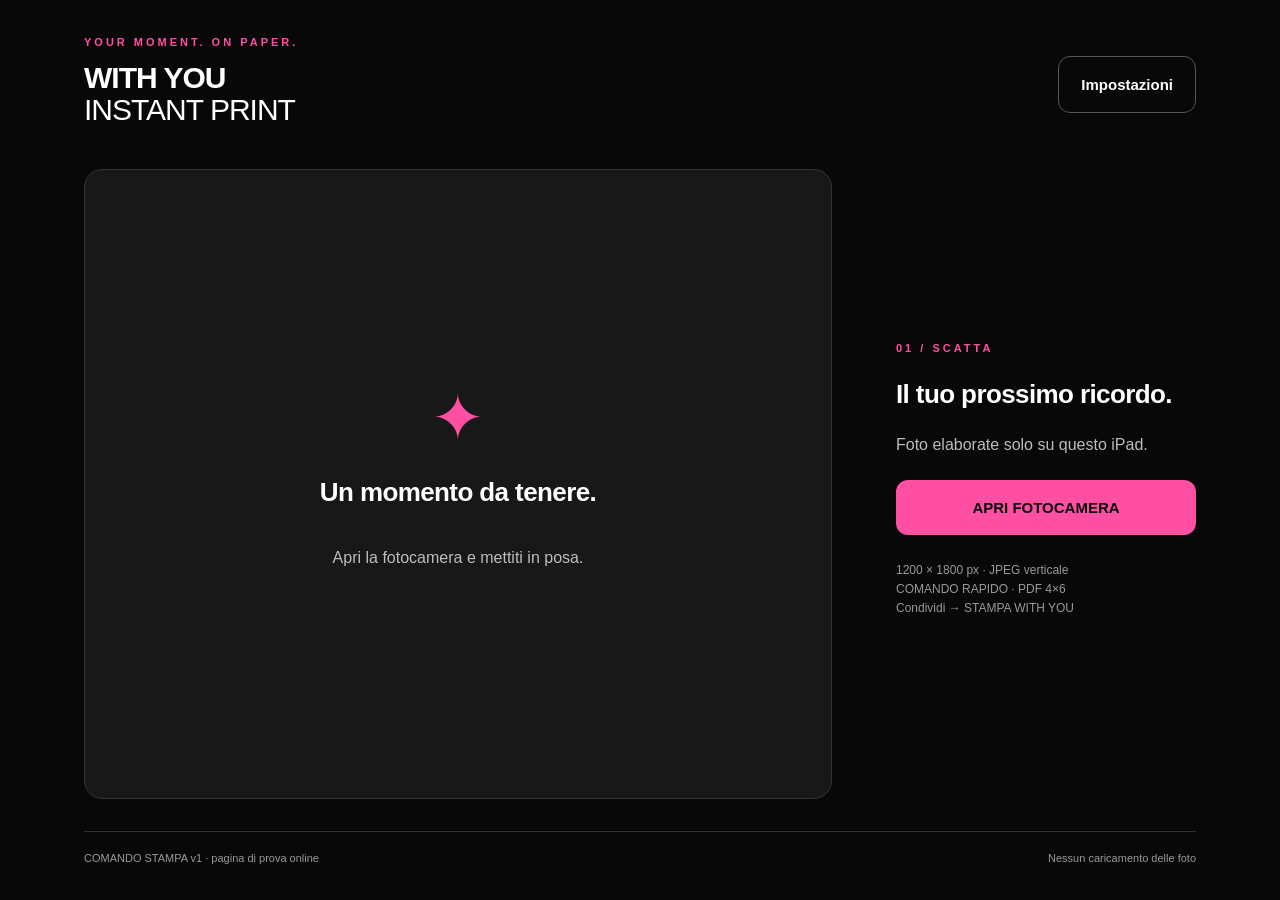
==== comando-stampa.html @ e41224db "Add files via upload" ====
<!doctype html>
<html lang="it"><head><meta charset="utf-8"><meta name="viewport" content="width=device-width,initial-scale=1,viewport-fit=cover"><meta name="theme-color" content="#080808"><meta name="apple-mobile-web-app-capable" content="yes"><meta name="apple-mobile-web-app-status-bar-style" content="black-translucent"><link rel="manifest" href="manifest.webmanifest"><link rel="apple-touch-icon" href="icon.png"><link rel="stylesheet" href="shortcut-v1.css"><title>WITH YOU · COMANDO STAMPA</title></head>
<body><main id="app"><header><div><small>YOUR MOMENT. ON PAPER.</small><h1>WITH YOU<br><span>INSTANT PRINT</span></h1></div><button id="settingsButton" class="outline">Impostazioni</button></header><section class="studio"><div class="view"><video id="camera" autoplay muted playsinline hidden></video><img id="preview" alt="Anteprima del composito da stampare" hidden><div id="placeholder"><span class="star">✦</span><h2>Un momento da tenere.</h2><p>Apri la fotocamera e mettiti in posa.</p></div><img id="frameGuide" alt="" hidden><img id="logoGuide" alt="" hidden></div><div class="controls"><p class="step" id="step">01 / SCATTA</p><h2 id="heading">Il tuo prossimo ricordo.</h2><p id="status" role="status" aria-live="polite">Foto elaborate solo su questo iPad.</p><button id="start">APRI FOTOCAMERA</button><button id="snap" hidden disabled>SCATTA FOTO</button><button id="print" hidden disabled>STAMPA WITH YOU</button><button id="openPDF" class="white" hidden>APRI PDF · METODO SICURO</button><button id="retake" class="white" hidden>RIFAI FOTO</button><button id="next" class="outline" hidden>NUOVA FOTO</button><button id="flip" class="outline" hidden>Cambia fotocamera</button><p class="note">1200 × 1800 px · JPEG verticale<br>COMANDO RAPIDO · PDF 4×6<br>Condividi → STAMPA WITH YOU</p></div></section><footer><span id="offline">Preparazione offline…</span><span>Nessun caricamento delle foto</span></footer>
<dialog id="settings"><form method="dialog"><header><h2>Il tuo stile.</h2><button class="outline">Chiudi</button></header></form><p>Cornice e logo restano su questo dispositivo. Le foto no.</p><label>Cornice PNG trasparente · consigliata 1200 × 1800<input id="frameFile" type="file" accept="image/png"></label><button id="removeFrame" class="outline">Rimuovi cornice</button><label>Logo PNG trasparente<input id="logoFile" type="file" accept="image/png"></label><button id="removeLogo" class="outline">Rimuovi logo</button><label>Larghezza logo <input id="logoWidth" type="range" min="10" max="70" value="28"><output id="widthValue">28%</output></label><label>Posizione logo<select id="logoPosition"><option value="bottom">In basso al centro</option><option value="top">In alto al centro</option></select></label><p class="note">Cornice a pieno formato sopra la foto, logo sopra la cornice. Foto centrata e ritagliata in 2:3. Mantieni trasparente l’area della foto.</p><p id="settingsStatus" role="status"></p></dialog></main><div id="printSheet"><img id="printImage" alt="Foto con cornice e logo"></div><script src="shortcut-pdf-v1.js" defer></script><script src="shortcut-v1.js" defer></script></body></html>
---- shortcut-v1.css ----
:root{color-scheme:dark;font-family:-apple-system,BlinkMacSystemFont,"Helvetica Neue",sans-serif;background:#080808;color:white}*{box-sizing:border-box}body{margin:0}main{max-width:1160px;margin:auto;padding:32px max(24px,env(safe-area-inset-right))}header{display:flex;justify-content:space-between;align-items:center;gap:20px}small,.step{font-size:11px;letter-spacing:3px;font-weight:700;color:#ff4fa3}h1{font-size:30px;line-height:1.05;letter-spacing:-1px;margin:12px 0}h1 span{font-weight:300}button{border:0;border-radius:12px;padding:19px 22px;background:#ff4fa3;color:#080808;font-family:inherit;font-size:15px;font-weight:750;cursor:pointer;min-height:52px}button:disabled{opacity:.4;cursor:wait}button:focus-visible,input:focus-visible,select:focus-visible{outline:3px solid #ff4fa3;outline-offset:4px}.white{background:white}.outline{background:transparent;border:1px solid #555;color:white}.studio{display:grid;grid-template-columns:minmax(0,1fr) 300px;gap:64px;align-items:center;margin:32px 0}.view{aspect-ratio:2/3;position:relative;overflow:hidden;background:#181818;border:1px solid #333;border-radius:18px;max-height:70vh;margin:auto;width:100%}.view video,.view>img{width:100%;height:100%;object-fit:cover;position:absolute;inset:0}#frameGuide{object-fit:fill;pointer-events:none}#logoGuide{inset:auto auto 3% 50%;transform:translateX(-50%);height:auto;object-fit:contain;pointer-events:none;max-height:25%}#placeholder{height:100%;display:flex;align-items:center;justify-content:center;flex-direction:column;padding:24px;text-align:center}.star{color:#ff4fa3;font-size:64px}h2{font-size:26px;letter-spacing:-.6px}p{color:#bdbdbd;line-height:1.6}.controls{display:flex;flex-direction:column;gap:12px}.controls h2,.controls p{margin:0 0 10px}.note{font-size:12px;color:#999;margin-top:14px!important}footer{display:flex;justify-content:space-between;gap:20px;border-top:1px solid #333;padding-top:20px;color:#999;font-size:11px}dialog{width:min(540px,94vw);max-height:90vh;border:1px solid #555;border-radius:18px;background:#151515;color:white;padding:24px}dialog::backdrop{background:#000b}dialog h2{margin:0}label{display:block;margin:22px 0 12px;font-size:14px}input,select{display:block;width:100%;margin-top:12px;padding:10px;background:#262626;border:1px solid #555;color:white;border-radius:8px}output{font-size:12px}#printSheet{display:none}[hidden]{display:none!important}@media(max-width:720px){main{padding:20px}.studio{grid-template-columns:1fr;gap:24px}.view{max-height:58vh;width:auto;max-width:100%;height:58vh}.controls h2{display:none}.controls{gap:8px}header h1{font-size:23px}header button{padding:12px;font-size:12px}footer{flex-wrap:wrap}}/* Richiesta carta fotografica; AirPrint conserva il controllo sul supporto fisico. */
@page{size:4in 6in;margin:0}
@media print{
 html,body{width:100%!important;height:100%!important;margin:0!important;padding:0!important;background:white!important;overflow:hidden!important}
 #app{display:none!important}
 /* Riempi la pagina che Safari espone, anche se mantiene una pagina logica A4.
    Un riquadro fisso 100x150 mm verrebbe rimpicciolito insieme a quella pagina. */
 #printSheet{display:block!important;position:absolute!important;inset:0!important;width:100%!important;height:100%!important;margin:0!important;padding:0!important;overflow:hidden!important}
 #printImage{display:block!important;width:100%!important;height:100%!important;max-width:none!important;max-height:none!important;object-fit:cover!important;object-position:center!important;margin:0!important;padding:0!important}
}
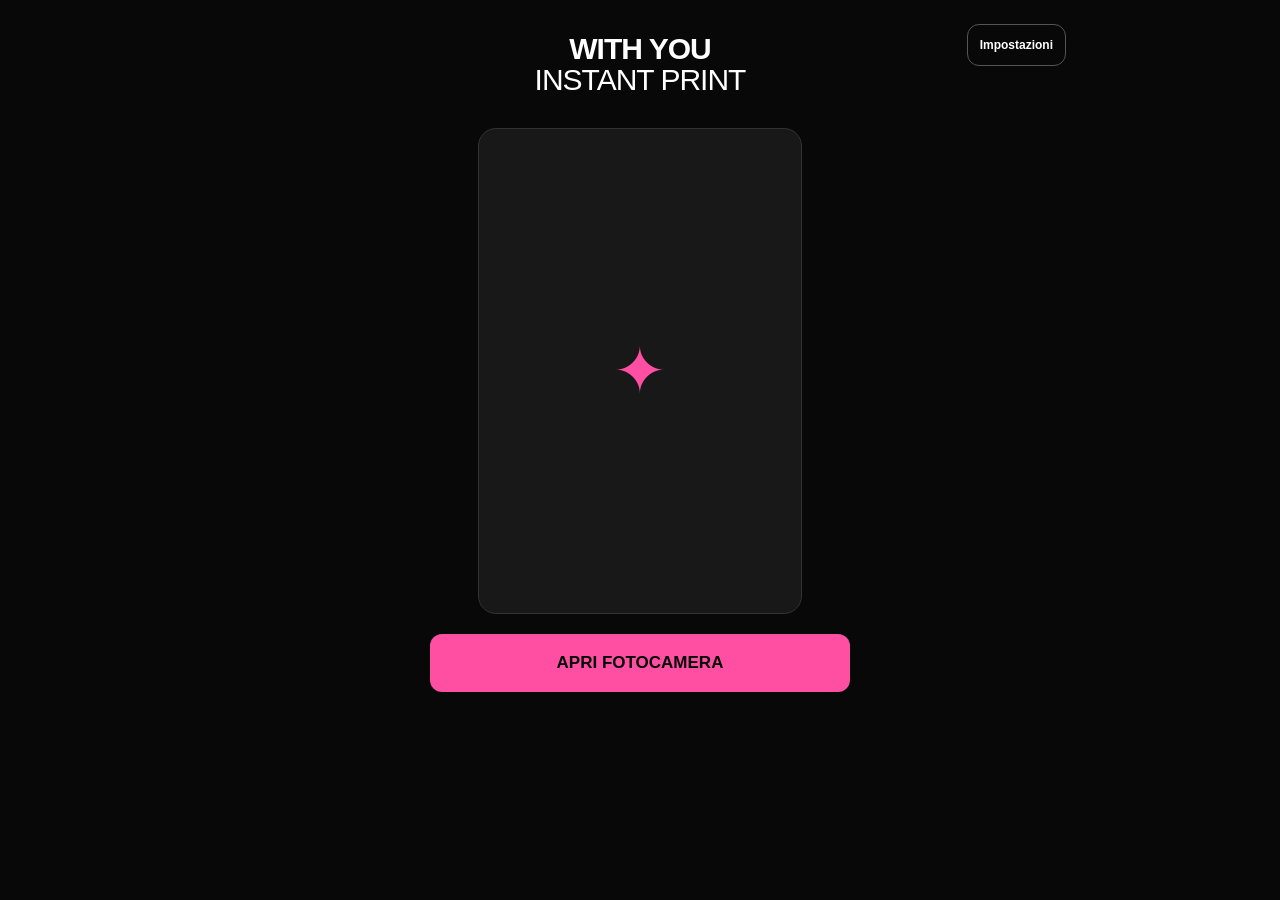
==== commit b8b75fe2: "Add files via upload" ====
--- a/comando-stampa.html
+++ b/comando-stampa.html
@@ -1,4 +1,2 @@
-<!doctype html>
-<html lang="it"><head><meta charset="utf-8"><meta name="viewport" content="width=device-width,initial-scale=1,viewport-fit=cover"><meta name="theme-color" content="#080808"><meta name="apple-mobile-web-app-capable" content="yes"><meta name="apple-mobile-web-app-status-bar-style" content="black-translucent"><link rel="manifest" href="manifest.webmanifest"><link rel="apple-touch-icon" href="icon.png"><link rel="stylesheet" href="shortcut-v1.css"><title>WITH YOU · COMANDO STAMPA</title></head>
-<body><main id="app"><header><div><small>YOUR MOMENT. ON PAPER.</small><h1>WITH YOU<br><span>INSTANT PRINT</span></h1></div><button id="settingsButton" class="outline">Impostazioni</button></header><section class="studio"><div class="view"><video id="camera" autoplay muted playsinline hidden></video><img id="preview" alt="Anteprima del composito da stampare" hidden><div id="placeholder"><span class="star">✦</span><h2>Un momento da tenere.</h2><p>Apri la fotocamera e mettiti in posa.</p></div><img id="frameGuide" alt="" hidden><img id="logoGuide" alt="" hidden></div><div class="controls"><p class="step" id="step">01 / SCATTA</p><h2 id="heading">Il tuo prossimo ricordo.</h2><p id="status" role="status" aria-live="polite">Foto elaborate solo su questo iPad.</p><button id="start">APRI FOTOCAMERA</button><button id="snap" hidden disabled>SCATTA FOTO</button><button id="print" hidden disabled>STAMPA WITH YOU</button><button id="openPDF" class="white" hidden>APRI PDF · METODO SICURO</button><button id="retake" class="white" hidden>RIFAI FOTO</button><button id="next" class="outline" hidden>NUOVA FOTO</button><button id="flip" class="outline" hidden>Cambia fotocamera</button><p class="note">1200 × 1800 px · JPEG verticale<br>COMANDO RAPIDO · PDF 4×6<br>Condividi → STAMPA WITH YOU</p></div></section><footer><span id="offline">Preparazione offline…</span><span>Nessun caricamento delle foto</span></footer>
-<dialog id="settings"><form method="dialog"><header><h2>Il tuo stile.</h2><button class="outline">Chiudi</button></header></form><p>Cornice e logo restano su questo dispositivo. Le foto no.</p><label>Cornice PNG trasparente · consigliata 1200 × 1800<input id="frameFile" type="file" accept="image/png"></label><button id="removeFrame" class="outline">Rimuovi cornice</button><label>Logo PNG trasparente<input id="logoFile" type="file" accept="image/png"></label><button id="removeLogo" class="outline">Rimuovi logo</button><label>Larghezza logo <input id="logoWidth" type="range" min="10" max="70" value="28"><output id="widthValue">28%</output></label><label>Posizione logo<select id="logoPosition"><option value="bottom">In basso al centro</option><option value="top">In alto al centro</option></select></label><p class="note">Cornice a pieno formato sopra la foto, logo sopra la cornice. Foto centrata e ritagliata in 2:3. Mantieni trasparente l’area della foto.</p><p id="settingsStatus" role="status"></p></dialog></main><div id="printSheet"><img id="printImage" alt="Foto con cornice e logo"></div><script src="shortcut-pdf-v1.js" defer></script><script src="shortcut-v1.js" defer></script></body></html>
+<!doctype html><html lang="it"><head><meta charset="utf-8"><meta name="viewport" content="width=device-width,initial-scale=1,viewport-fit=cover"><meta name="theme-color" content="#080808"><meta name="apple-mobile-web-app-capable" content="yes"><link rel="apple-touch-icon" href="icon.png"><link rel="stylesheet" href="instant-v4.css"><title>WITH YOU INSTANT PRINT</title></head><body><main id="app"><header><h1>WITH YOU<br><span>INSTANT PRINT</span></h1><button id="settingsButton" class="outline" aria-label="Impostazioni">Impostazioni</button></header><section class="studio"><div class="view"><video id="camera" autoplay muted playsinline hidden></video><img id="preview" alt="Anteprima foto con cornice" hidden><div id="placeholder"><span class="star">✦</span></div><img id="frameGuide" alt="" hidden><img id="logoGuide" alt="" hidden></div><div class="controls"><button id="start">APRI FOTOCAMERA</button><button id="snap" hidden disabled>SCATTA FOTO</button><button id="print" hidden disabled>STAMPA</button><button id="next" class="white" hidden>NUOVA FOTO</button><button id="flip" class="outline" hidden>Cambia fotocamera</button><p id="status" role="status" aria-live="polite"></p></div></section>
+<dialog id="settings"><form method="dialog"><header><h2>Il tuo stile.</h2><button class="outline">Chiudi</button></header></form><p>Cornice e logo restano su questo dispositivo. Le foto no.</p><label>Cornice PNG trasparente · consigliata 1200 × 1800<input id="frameFile" type="file" accept="image/png"></label><button id="removeFrame" class="outline">Rimuovi cornice</button><label>Logo PNG trasparente<input id="logoFile" type="file" accept="image/png"></label><button id="removeLogo" class="outline">Rimuovi logo</button><label>Larghezza logo <input id="logoWidth" type="range" min="10" max="70" value="28"><output id="widthValue">28%</output></label><label>Posizione logo<select id="logoPosition"><option value="bottom">In basso al centro</option><option value="top">In alto al centro</option></select></label><p class="note">Cornice a pieno formato sopra la foto, logo sopra la cornice. Foto centrata e ritagliata in 2:3. Mantieni trasparente l’area della foto.</p><p id="settingsStatus" role="status"></p></dialog><dialog id="auth"><form id="authForm"><h2>Impostazioni</h2><label>Password<input id="password" type="password" inputmode="numeric" autocomplete="off" required></label><p id="authError" role="alert"></p><div class="authActions"><button type="submit">Accedi</button><button type="button" id="cancelAuth" class="outline">Annulla</button></div></form></dialog></main><img id="printImage" hidden alt=""><script src="instant-pdf-v4.js" defer></script><script src="instant-v4.js" defer></script></body></html>
--- a/instant-v4.css
+++ b/instant-v4.css
@@ -0,0 +1,16 @@
+:root{color-scheme:dark;font-family:-apple-system,BlinkMacSystemFont,"Helvetica Neue",sans-serif;background:#080808;color:white}*{box-sizing:border-box}body{margin:0}main{max-width:1160px;margin:auto;padding:32px max(24px,env(safe-area-inset-right))}header{display:flex;justify-content:space-between;align-items:center;gap:20px}small,.step{font-size:11px;letter-spacing:3px;font-weight:700;color:#ff4fa3}h1{font-size:30px;line-height:1.05;letter-spacing:-1px;margin:12px 0}h1 span{font-weight:300}button{border:0;border-radius:12px;padding:19px 22px;background:#ff4fa3;color:#080808;font-family:inherit;font-size:15px;font-weight:750;cursor:pointer;min-height:52px}button:disabled{opacity:.4;cursor:wait}button:focus-visible,input:focus-visible,select:focus-visible{outline:3px solid #ff4fa3;outline-offset:4px}.white{background:white}.outline{background:transparent;border:1px solid #555;color:white}.studio{display:grid;grid-template-columns:minmax(0,1fr) 300px;gap:64px;align-items:center;margin:32px 0}.view{aspect-ratio:2/3;position:relative;overflow:hidden;background:#181818;border:1px solid #333;border-radius:18px;max-height:70vh;margin:auto;width:100%}.view video,.view>img{width:100%;height:100%;object-fit:cover;position:absolute;inset:0}#frameGuide{object-fit:fill;pointer-events:none}#logoGuide{inset:auto auto 3% 50%;transform:translateX(-50%);height:auto;object-fit:contain;pointer-events:none;max-height:25%}#placeholder{height:100%;display:flex;align-items:center;justify-content:center;flex-direction:column;padding:24px;text-align:center}.star{color:#ff4fa3;font-size:64px}h2{font-size:26px;letter-spacing:-.6px}p{color:#bdbdbd;line-height:1.6}.controls{display:flex;flex-direction:column;gap:12px}.controls h2,.controls p{margin:0 0 10px}.note{font-size:12px;color:#999;margin-top:14px!important}footer{display:flex;justify-content:space-between;gap:20px;border-top:1px solid #333;padding-top:20px;color:#999;font-size:11px}dialog{width:min(540px,94vw);max-height:90vh;border:1px solid #555;border-radius:18px;background:#151515;color:white;padding:24px}dialog::backdrop{background:#000b}dialog h2{margin:0}label{display:block;margin:22px 0 12px;font-size:14px}input,select{display:block;width:100%;margin-top:12px;padding:10px;background:#262626;border:1px solid #555;color:white;border-radius:8px}output{font-size:12px}#printSheet{display:none}[hidden]{display:none!important}@media(max-width:720px){main{padding:20px}.studio{grid-template-columns:1fr;gap:24px}.view{max-height:58vh;width:auto;max-width:100%;height:58vh}.controls h2{display:none}.controls{gap:8px}header h1{font-size:23px}header button{padding:12px;font-size:12px}footer{flex-wrap:wrap}}/* Richiesta carta fotografica; AirPrint conserva il controllo sul supporto fisico. */
+
+main{max-width:900px;padding-top:24px;padding-bottom:max(20px,env(safe-area-inset-bottom))}
+header{position:relative;justify-content:center;text-align:center;min-height:80px}
+header h1{font-size:30px;margin:0;line-height:1.05}
+header #settingsButton{position:absolute;right:0;top:0;padding:10px 12px;min-height:42px;font-size:12px}
+.studio{display:flex;flex-direction:column;gap:20px;margin:24px 0 0}
+.view{width:min(100%,calc(54dvh * 2 / 3));height:auto;aspect-ratio:2/3;max-height:none;margin:0 auto}
+.controls{width:min(100%,420px);gap:12px;margin:auto}
+.controls button{width:100%;font-size:17px}
+#status:empty{display:none}
+#status{margin:0;text-align:center;font-size:14px}
+#placeholder{min-height:0}
+.authActions{display:flex;gap:12px}.authActions button{flex:1}
+#authError{color:#ff8bbc}
+@media(max-width:500px){main{padding:18px}header{padding-top:50px}header h1{font-size:26px}.studio{margin-top:18px}.view{width:min(100%,calc(49dvh * 2 / 3))}header #settingsButton{top:0}}
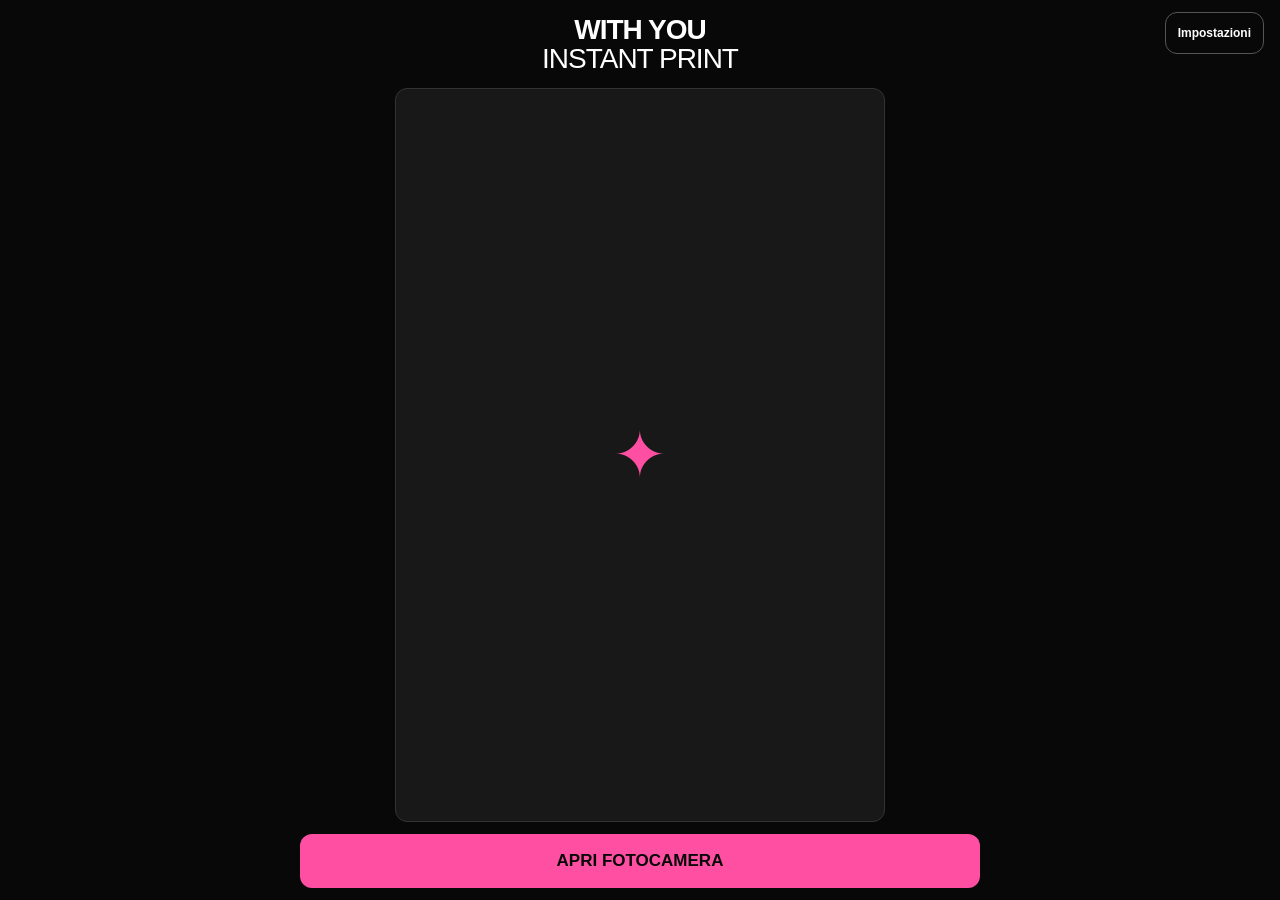
==== commit 2aa1b418: "Add files via upload" ====
--- a/comando-stampa.html
+++ b/comando-stampa.html
@@ -1,2 +1,2 @@
-<!doctype html><html lang="it"><head><meta charset="utf-8"><meta name="viewport" content="width=device-width,initial-scale=1,viewport-fit=cover"><meta name="theme-color" content="#080808"><meta name="apple-mobile-web-app-capable" content="yes"><link rel="apple-touch-icon" href="icon.png"><link rel="stylesheet" href="instant-v4.css"><title>WITH YOU INSTANT PRINT</title></head><body><main id="app"><header><h1>WITH YOU<br><span>INSTANT PRINT</span></h1><button id="settingsButton" class="outline" aria-label="Impostazioni">Impostazioni</button></header><section class="studio"><div class="view"><video id="camera" autoplay muted playsinline hidden></video><img id="preview" alt="Anteprima foto con cornice" hidden><div id="placeholder"><span class="star">✦</span></div><img id="frameGuide" alt="" hidden><img id="logoGuide" alt="" hidden></div><div class="controls"><button id="start">APRI FOTOCAMERA</button><button id="snap" hidden disabled>SCATTA FOTO</button><button id="print" hidden disabled>STAMPA</button><button id="next" class="white" hidden>NUOVA FOTO</button><button id="flip" class="outline" hidden>Cambia fotocamera</button><p id="status" role="status" aria-live="polite"></p></div></section>
-<dialog id="settings"><form method="dialog"><header><h2>Il tuo stile.</h2><button class="outline">Chiudi</button></header></form><p>Cornice e logo restano su questo dispositivo. Le foto no.</p><label>Cornice PNG trasparente · consigliata 1200 × 1800<input id="frameFile" type="file" accept="image/png"></label><button id="removeFrame" class="outline">Rimuovi cornice</button><label>Logo PNG trasparente<input id="logoFile" type="file" accept="image/png"></label><button id="removeLogo" class="outline">Rimuovi logo</button><label>Larghezza logo <input id="logoWidth" type="range" min="10" max="70" value="28"><output id="widthValue">28%</output></label><label>Posizione logo<select id="logoPosition"><option value="bottom">In basso al centro</option><option value="top">In alto al centro</option></select></label><p class="note">Cornice a pieno formato sopra la foto, logo sopra la cornice. Foto centrata e ritagliata in 2:3. Mantieni trasparente l’area della foto.</p><p id="settingsStatus" role="status"></p></dialog><dialog id="auth"><form id="authForm"><h2>Impostazioni</h2><label>Password<input id="password" type="password" inputmode="numeric" autocomplete="off" required></label><p id="authError" role="alert"></p><div class="authActions"><button type="submit">Accedi</button><button type="button" id="cancelAuth" class="outline">Annulla</button></div></form></dialog></main><img id="printImage" hidden alt=""><script src="instant-pdf-v4.js" defer></script><script src="instant-v4.js" defer></script></body></html>+<!doctype html><html lang="it"><head><meta charset="utf-8"><meta name="viewport" content="width=device-width,initial-scale=1,viewport-fit=cover"><meta name="theme-color" content="#080808"><meta name="apple-mobile-web-app-capable" content="yes"><link rel="apple-touch-icon" href="icon.png"><link rel="stylesheet" href="instant-v5.css"><title>WITH YOU INSTANT PRINT</title></head><body><main id="app"><header><h1>WITH YOU<br><span>INSTANT PRINT</span></h1><button id="settingsButton" class="outline" aria-label="Impostazioni">Impostazioni</button></header><section class="studio"><div class="view"><video id="camera" autoplay muted playsinline hidden></video><img id="preview" alt="Anteprima foto con cornice" hidden><div id="placeholder"><span class="star">✦</span></div><img id="frameGuide" alt="" hidden><img id="logoGuide" alt="" hidden></div><div class="controls"><button id="start">APRI FOTOCAMERA</button><button id="snap" hidden disabled>SCATTA FOTO</button><button id="print" hidden disabled>STAMPA</button><button id="next" class="white" hidden>NUOVA FOTO</button><button id="flip" class="outline" hidden>Cambia fotocamera</button><p id="status" role="status" aria-live="polite"></p></div></section>
+<dialog id="settings"><form method="dialog"><header><h2>Il tuo stile.</h2><button class="outline">Chiudi</button></header></form><p>Cornice e logo restano su questo dispositivo. Le foto no.</p><label>Cornice PNG trasparente · consigliata 1200 × 1800<input id="frameFile" type="file" accept="image/png"></label><button id="removeFrame" class="outline">Rimuovi cornice</button><label>Logo PNG trasparente<input id="logoFile" type="file" accept="image/png"></label><button id="removeLogo" class="outline">Rimuovi logo</button><label>Larghezza logo <input id="logoWidth" type="range" min="10" max="70" value="28"><output id="widthValue">28%</output></label><label>Posizione logo<select id="logoPosition"><option value="bottom">In basso al centro</option><option value="top">In alto al centro</option></select></label><p class="note">Cornice a pieno formato sopra la foto, logo sopra la cornice. Foto centrata e ritagliata in 2:3. Mantieni trasparente l’area della foto.</p><p id="settingsStatus" role="status"></p></dialog><dialog id="auth"><form id="authForm"><h2>Impostazioni</h2><label>Password<input id="password" type="password" inputmode="numeric" autocomplete="off" required></label><p id="authError" role="alert"></p><div class="authActions"><button type="submit">Accedi</button><button type="button" id="cancelAuth" class="outline">Annulla</button></div></form></dialog></main><img id="printImage" hidden alt=""><script src="instant-pdf-v4.js" defer></script><script src="instant-v5.js" defer></script></body></html>
--- a/instant-v5.css
+++ b/instant-v5.css
@@ -0,0 +1,29 @@
+:root{color-scheme:dark;font-family:-apple-system,BlinkMacSystemFont,"Helvetica Neue",sans-serif;background:#080808;color:white}*{box-sizing:border-box}body{margin:0}main{max-width:1160px;margin:auto;padding:32px max(24px,env(safe-area-inset-right))}header{display:flex;justify-content:space-between;align-items:center;gap:20px}small,.step{font-size:11px;letter-spacing:3px;font-weight:700;color:#ff4fa3}h1{font-size:30px;line-height:1.05;letter-spacing:-1px;margin:12px 0}h1 span{font-weight:300}button{border:0;border-radius:12px;padding:19px 22px;background:#ff4fa3;color:#080808;font-family:inherit;font-size:15px;font-weight:750;cursor:pointer;min-height:52px}button:disabled{opacity:.4;cursor:wait}button:focus-visible,input:focus-visible,select:focus-visible{outline:3px solid #ff4fa3;outline-offset:4px}.white{background:white}.outline{background:transparent;border:1px solid #555;color:white}.studio{display:grid;grid-template-columns:minmax(0,1fr) 300px;gap:64px;align-items:center;margin:32px 0}.view{aspect-ratio:2/3;position:relative;overflow:hidden;background:#181818;border:1px solid #333;border-radius:18px;max-height:70vh;margin:auto;width:100%}.view video,.view>img{width:100%;height:100%;object-fit:cover;position:absolute;inset:0}#frameGuide{object-fit:fill;pointer-events:none}#logoGuide{inset:auto auto 3% 50%;transform:translateX(-50%);height:auto;object-fit:contain;pointer-events:none;max-height:25%}#placeholder{height:100%;display:flex;align-items:center;justify-content:center;flex-direction:column;padding:24px;text-align:center}.star{color:#ff4fa3;font-size:64px}h2{font-size:26px;letter-spacing:-.6px}p{color:#bdbdbd;line-height:1.6}.controls{display:flex;flex-direction:column;gap:12px}.controls h2,.controls p{margin:0 0 10px}.note{font-size:12px;color:#999;margin-top:14px!important}footer{display:flex;justify-content:space-between;gap:20px;border-top:1px solid #333;padding-top:20px;color:#999;font-size:11px}dialog{width:min(540px,94vw);max-height:90vh;border:1px solid #555;border-radius:18px;background:#151515;color:white;padding:24px}dialog::backdrop{background:#000b}dialog h2{margin:0}label{display:block;margin:22px 0 12px;font-size:14px}input,select{display:block;width:100%;margin-top:12px;padding:10px;background:#262626;border:1px solid #555;color:white;border-radius:8px}output{font-size:12px}#printSheet{display:none}[hidden]{display:none!important}@media(max-width:720px){main{padding:20px}.studio{grid-template-columns:1fr;gap:24px}.view{max-height:58vh;width:auto;max-width:100%;height:58vh}.controls h2{display:none}.controls{gap:8px}header h1{font-size:23px}header button{padding:12px;font-size:12px}footer{flex-wrap:wrap}}/* Richiesta carta fotografica; AirPrint conserva il controllo sul supporto fisico. */
+
+main{max-width:900px;padding-top:24px;padding-bottom:max(20px,env(safe-area-inset-bottom))}
+header{position:relative;justify-content:center;text-align:center;min-height:80px}
+header h1{font-size:30px;margin:0;line-height:1.05}
+header #settingsButton{position:absolute;right:0;top:0;padding:10px 12px;min-height:42px;font-size:12px}
+.studio{display:flex;flex-direction:column;gap:20px;margin:24px 0 0}
+.view{width:min(100%,calc(54dvh * 2 / 3));height:auto;aspect-ratio:2/3;max-height:none;margin:0 auto}
+.controls{width:min(100%,420px);gap:12px;margin:auto}
+.controls button{width:100%;font-size:17px}
+#status:empty{display:none}
+#status{margin:0;text-align:center;font-size:14px}
+#placeholder{min-height:0}
+.authActions{display:flex;gap:12px}.authActions button{flex:1}
+#authError{color:#ff8bbc}
+@media(max-width:500px){main{padding:18px}header{padding-top:50px}header h1{font-size:26px}.studio{margin-top:18px}.view{width:min(100%,calc(49dvh * 2 / 3))}header #settingsButton{top:0}}
+
+/* v5: anteprima dimensionata sullo spazio effettivo del display. */
+main{max-width:none;min-height:100vh;min-height:100dvh;padding: max(12px,env(safe-area-inset-top)) max(16px,env(safe-area-inset-right)) max(12px,env(safe-area-inset-bottom)) max(16px,env(safe-area-inset-left));display:flex;flex-direction:column}
+#app>header{min-height:64px;flex:none;padding-top:0}
+#app>header h1{font-size:28px;line-height:1.05}
+.studio{flex:1;gap:12px;margin:12px 0 0;justify-content:center}
+.view{flex:none;width:var(--preview-width,min(90vw,65vh));height:auto;max-width:100%;max-height:none;aspect-ratio:2/3;border-radius:12px}
+.controls{flex:none;display:grid;grid-template-columns:1fr 1fr;width:min(100%,680px);gap:10px;margin:0 auto}
+.controls button{padding:16px;min-height:54px}
+#start,#snap,#flip,#status{grid-column:1/-1}
+#flip{padding:10px;min-height:44px;font-size:14px}
+#status{line-height:1.4;margin:0}
+@media(max-width:500px){#app>header{min-height:90px;padding-top:38px}#app>header h1{font-size:24px}.controls button{padding:14px;font-size:16px}.studio{margin-top:10px;gap:10px}}
